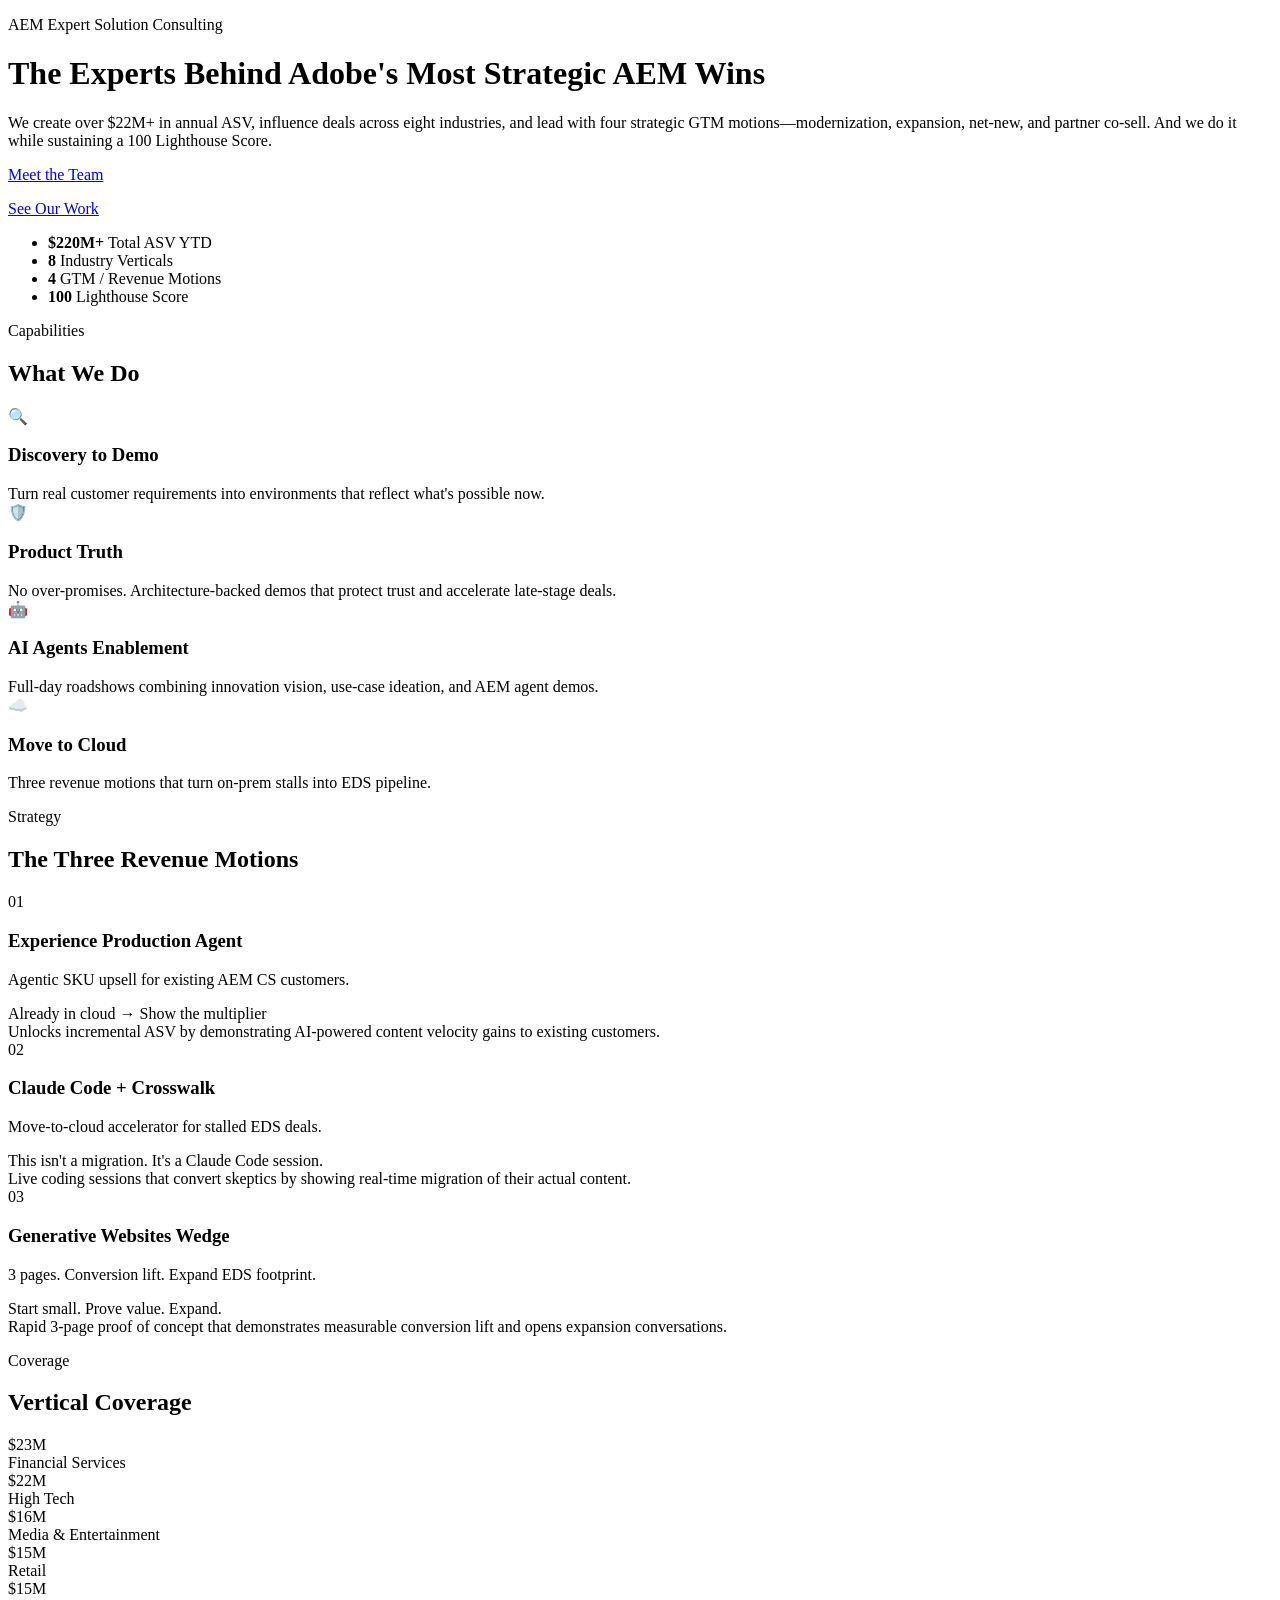
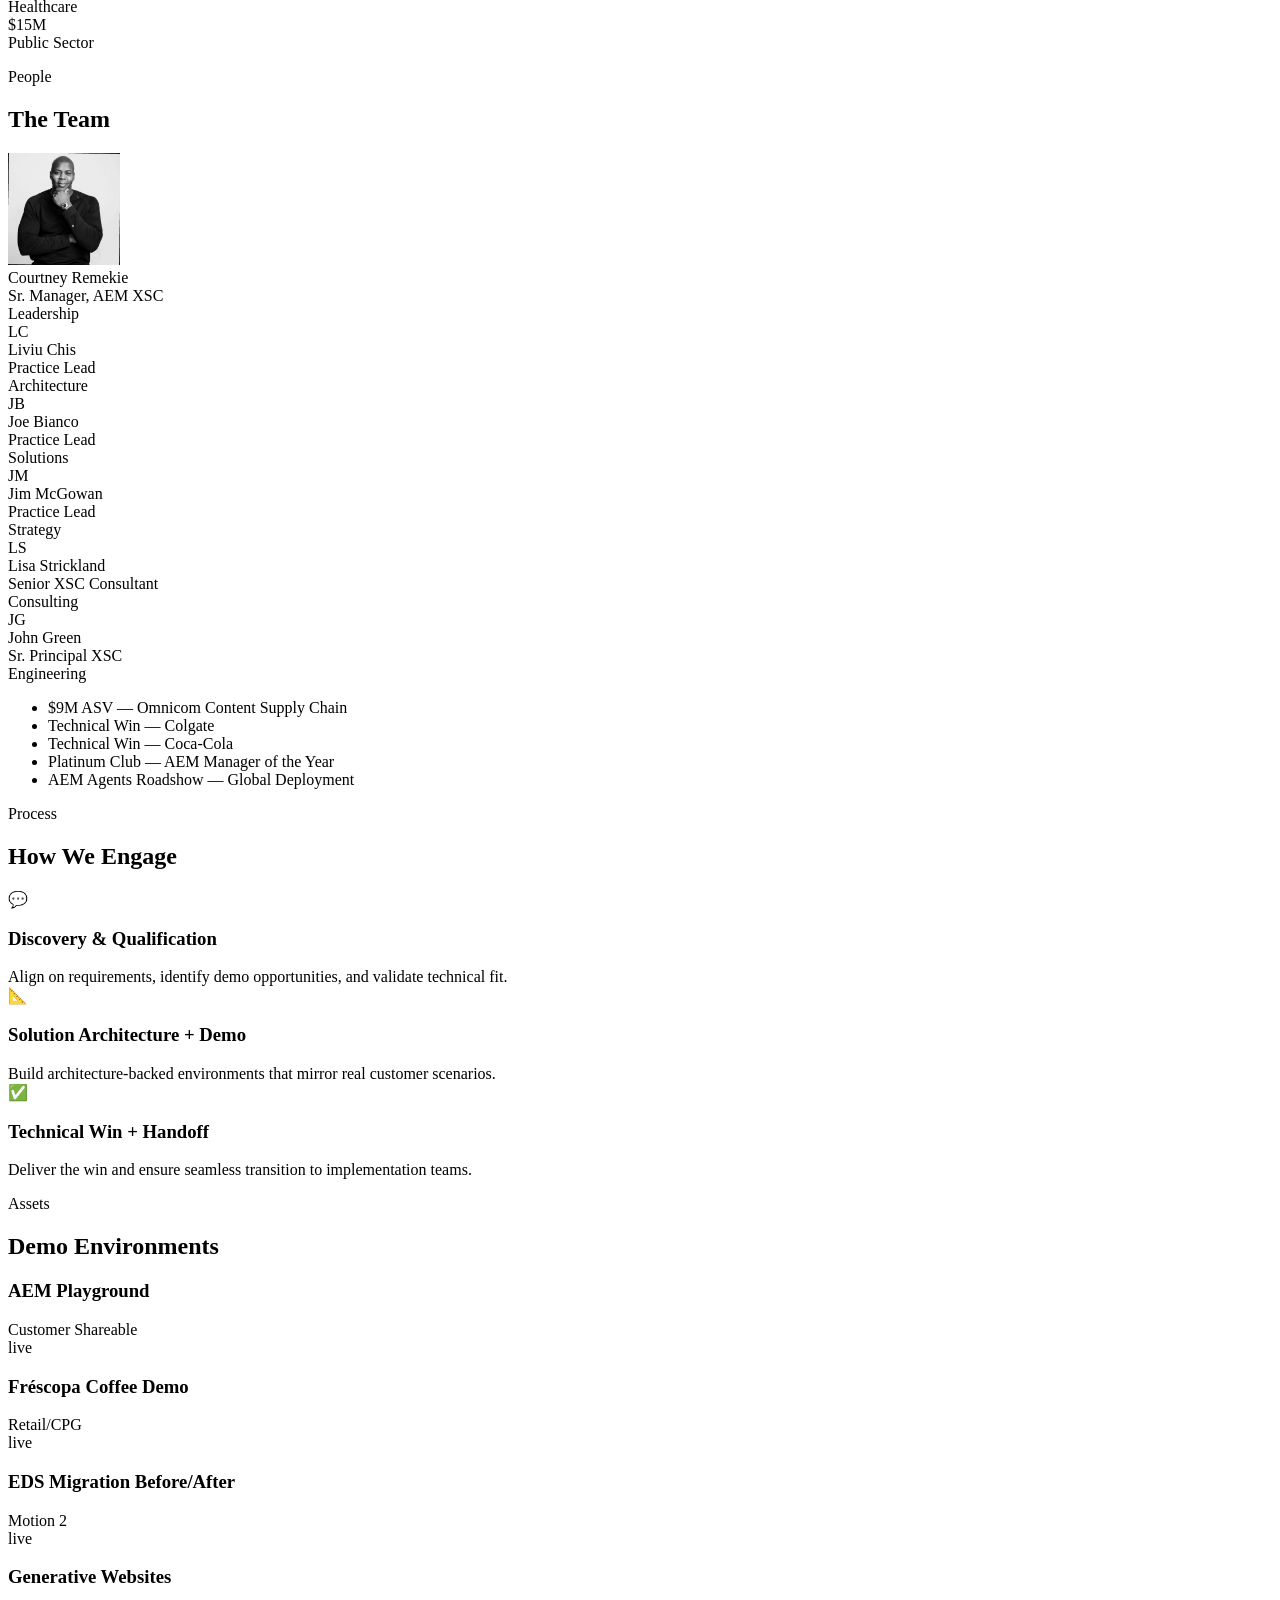
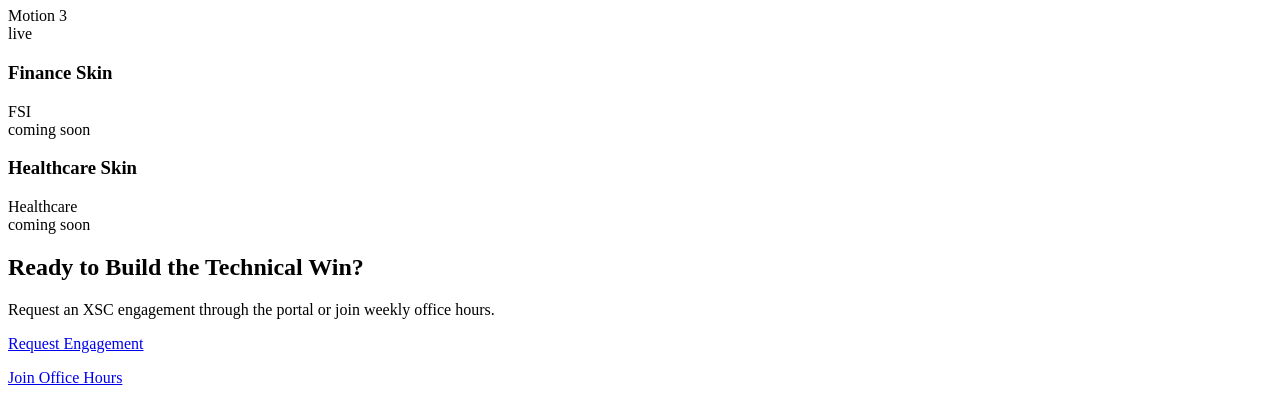
==== content/index.html @ 5da1b1b3 "Add content files and switch to GitHub raw content source - fstab: GitHub raw content source for AEM" ====
<!DOCTYPE html>
<html>
<head>
  <meta charset="utf-8">
  <meta name="viewport" content="width=device-width, initial-scale=1">
  <title>AEM XSC — Adobe Expert Solution Consulting</title>
  <meta name="description" content="Senior technical sellers. Trusted advisors. The team that turns complex enterprise requirements into technical wins.">
  <script nonce="aem" src="/scripts/aem.js" type="module"></script>
  <script nonce="aem" src="/scripts/scripts.js" type="module"></script>
  <link rel="stylesheet" href="/styles/styles.css">
</head>
<body>
  <header></header>
  <main>
    <div>
      <div class="hero">
        <div>
          <div>
            <p>AEM Expert Solution Consulting</p>
            <h1>The Experts Behind Adobe's Most Strategic AEM Wins</h1>
            <p>We create over $22M+ in annual ASV, influence deals across eight industries, and lead with four strategic GTM motions—modernization, expansion, net-new, and partner co-sell. And we do it while sustaining a 100 Lighthouse Score.</p>
            <p><a href="#team">Meet the Team</a></p>
            <p><a href="#work">See Our Work</a></p>
            <ul>
              <li><strong>$220M+</strong> Total ASV YTD</li>
              <li><strong>8</strong> Industry Verticals</li>
              <li><strong>4</strong> GTM / Revenue Motions</li>
              <li><strong>100</strong> Lighthouse Score</li>
            </ul>
          </div>
        </div>
      </div>
    </div>
    <div>
      <p>Capabilities</p>
      <h2 id="work">What We Do</h2>
      <div class="cards">
        <div>
          <div>🔍</div>
          <div><h3>Discovery to Demo</h3></div>
          <div>Turn real customer requirements into environments that reflect what's possible now.</div>
        </div>
        <div>
          <div>🛡️</div>
          <div><h3>Product Truth</h3></div>
          <div>No over-promises. Architecture-backed demos that protect trust and accelerate late-stage deals.</div>
        </div>
        <div>
          <div>🤖</div>
          <div><h3>AI Agents Enablement</h3></div>
          <div>Full-day roadshows combining innovation vision, use-case ideation, and AEM agent demos.</div>
        </div>
        <div>
          <div>☁️</div>
          <div><h3>Move to Cloud</h3></div>
          <div>Three revenue motions that turn on-prem stalls into EDS pipeline.</div>
        </div>
      </div>
    </div>
    <div>
      <p>Strategy</p>
      <h2 id="motions">The Three Revenue Motions</h2>
      <div class="revenue-motions">
        <div>
          <div>01</div>
          <div><h3>Experience Production Agent</h3><p>Agentic SKU upsell for existing AEM CS customers.</p></div>
          <div>Already in cloud → Show the multiplier</div>
          <div>Unlocks incremental ASV by demonstrating AI-powered content velocity gains to existing customers.</div>
        </div>
        <div>
          <div>02</div>
          <div><h3>Claude Code + Crosswalk</h3><p>Move-to-cloud accelerator for stalled EDS deals.</p></div>
          <div>This isn't a migration. It's a Claude Code session.</div>
          <div>Live coding sessions that convert skeptics by showing real-time migration of their actual content.</div>
        </div>
        <div>
          <div>03</div>
          <div><h3>Generative Websites Wedge</h3><p>3 pages. Conversion lift. Expand EDS footprint.</p></div>
          <div>Start small. Prove value. Expand.</div>
          <div>Rapid 3-page proof of concept that demonstrates measurable conversion lift and opens expansion conversations.</div>
        </div>
      </div>
    </div>
    <div>
      <p>Coverage</p>
      <h2 id="verticals">Vertical Coverage</h2>
      <div class="verticals">
        <div><div>$23M</div><div>Financial Services</div></div>
        <div><div>$22M</div><div>High Tech</div></div>
        <div><div>$16M</div><div>Media &amp; Entertainment</div></div>
        <div><div>$15M</div><div>Retail</div></div>
        <div><div>$15M</div><div>Healthcare</div></div>
        <div><div>$15M</div><div>Public Sector</div></div>
      </div>
    </div>
    <div>
      <p>People</p>
      <h2 id="team">The Team</h2>
      <div class="team">
        <div><div><img src="/content/images/courtney-remekie.jpg" alt="Courtney Remekie" width="112" height="112"></div><div>Courtney Remekie</div><div>Sr. Manager, AEM XSC</div><div>Leadership</div></div>
        <div><div>LC</div><div>Liviu Chis</div><div>Practice Lead</div><div>Architecture</div></div>
        <div><div>JB</div><div>Joe Bianco</div><div>Practice Lead</div><div>Solutions</div></div>
        <div><div>JM</div><div>Jim McGowan</div><div>Practice Lead</div><div>Strategy</div></div>
        <div><div>LS</div><div>Lisa Strickland</div><div>Senior XSC Consultant</div><div>Consulting</div></div>
        <div><div>JG</div><div>John Green</div><div>Sr. Principal XSC</div><div>Engineering</div></div>
      </div>
    </div>
    <div>
      <div class="ticker">
        <div><div>
          <ul>
            <li>$9M ASV — Omnicom Content Supply Chain</li>
            <li>Technical Win — Colgate</li>
            <li>Technical Win — Coca-Cola</li>
            <li>Platinum Club — AEM Manager of the Year</li>
            <li>AEM Agents Roadshow — Global Deployment</li>
          </ul>
        </div></div>
      </div>
    </div>
    <div>
      <p>Process</p>
      <h2 id="engage">How We Engage</h2>
      <div class="steps">
        <div><div>💬</div><div><h3>Discovery &amp; Qualification</h3></div><div>Align on requirements, identify demo opportunities, and validate technical fit.</div></div>
        <div><div>📐</div><div><h3>Solution Architecture + Demo</h3></div><div>Build architecture-backed environments that mirror real customer scenarios.</div></div>
        <div><div>✅</div><div><h3>Technical Win + Handoff</h3></div><div>Deliver the win and ensure seamless transition to implementation teams.</div></div>
      </div>
    </div>
    <div>
      <p>Assets</p>
      <h2 id="demos">Demo Environments</h2>
      <div class="demo-cards">
        <div><div><h3>AEM Playground</h3></div><div>Customer Shareable</div><div>live</div></div>
        <div><div><h3>Fréscopa Coffee Demo</h3></div><div>Retail/CPG</div><div>live</div></div>
        <div><div><h3>EDS Migration Before/After</h3></div><div>Motion 2</div><div>live</div></div>
        <div><div><h3>Generative Websites</h3></div><div>Motion 3</div><div>live</div></div>
        <div><div><h3>Finance Skin</h3></div><div>FSI</div><div>coming soon</div></div>
        <div><div><h3>Healthcare Skin</h3></div><div>Healthcare</div><div>coming soon</div></div>
      </div>
    </div>
    <div>
      <div class="cta">
        <div><div>
          <h2>Ready to Build the Technical Win?</h2>
          <p>Request an XSC engagement through the portal or join weekly office hours.</p>
          <p><a href="#">Request Engagement</a></p>
          <p><a href="#">Join Office Hours</a></p>
        </div></div>
      </div>
    </div>
  </main>
  <footer></footer>
</body>
</html>
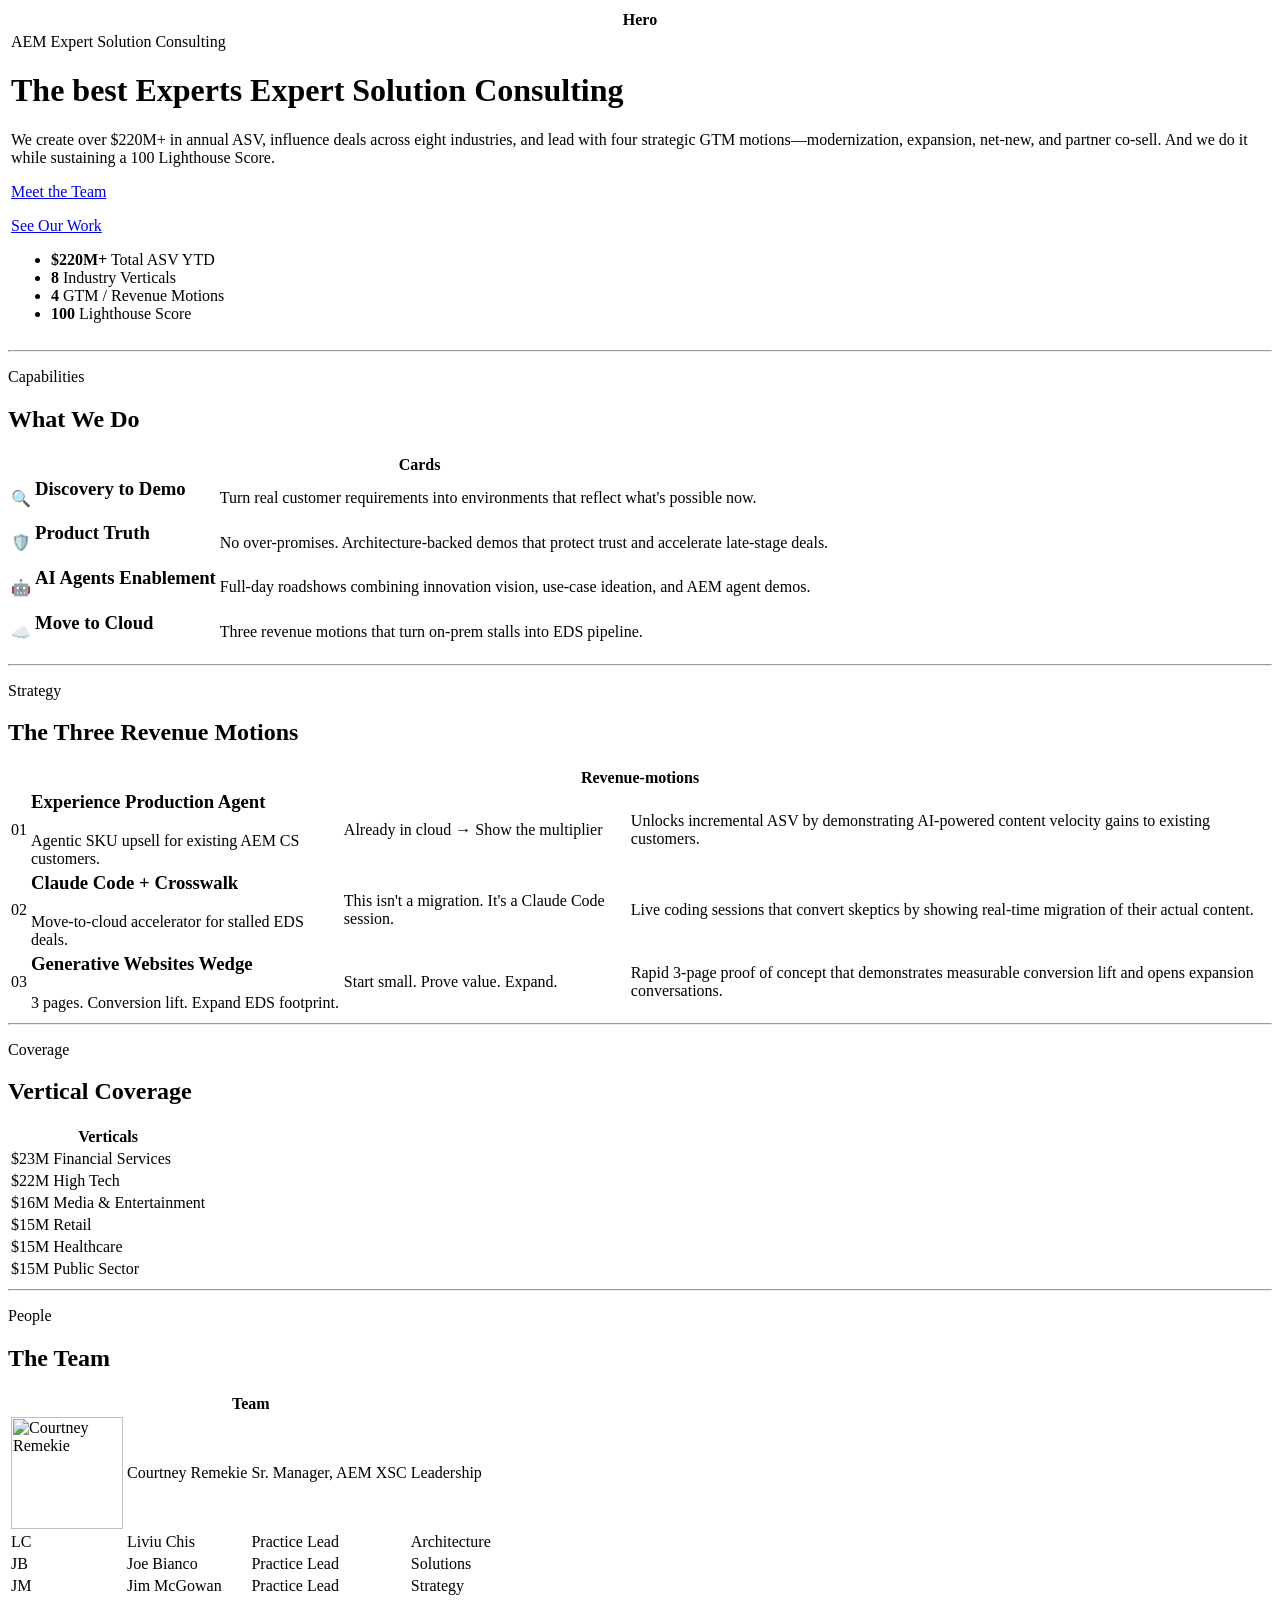
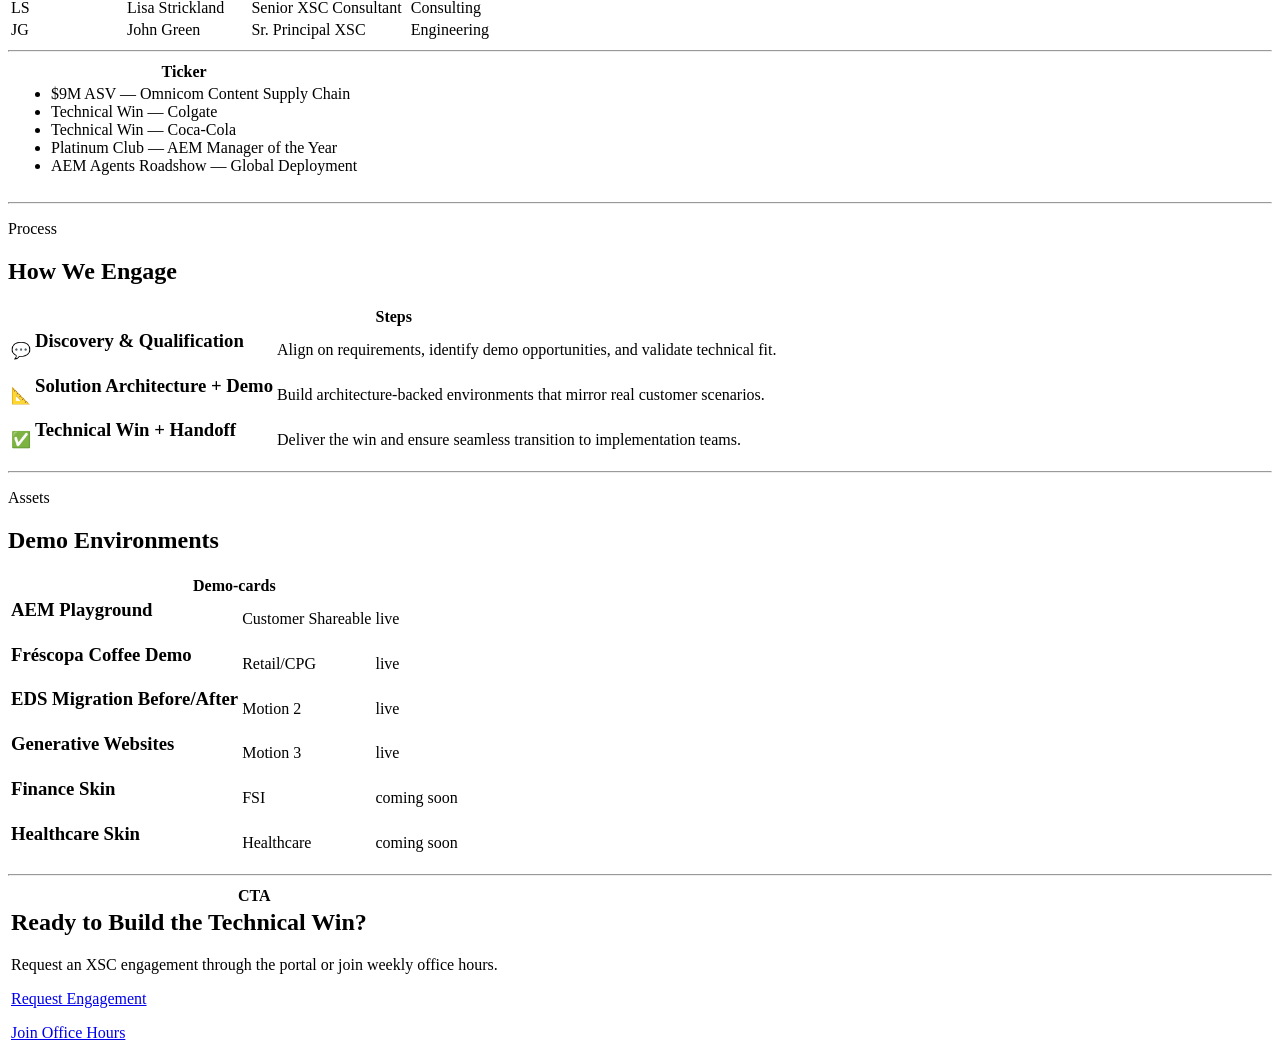
==== commit f02395a0: "Update hero headline to new copy Co-Authored-By: Claude Opus 4.6 <noreply@anthropic.com>" ====
--- a/content/index.html
+++ b/content/index.html
@@ -1,154 +1,110 @@
-<!DOCTYPE html>
 <html>
-<head>
-  <meta charset="utf-8">
-  <meta name="viewport" content="width=device-width, initial-scale=1">
-  <title>AEM XSC — Adobe Expert Solution Consulting</title>
-  <meta name="description" content="Senior technical sellers. Trusted advisors. The team that turns complex enterprise requirements into technical wins.">
-  <script nonce="aem" src="/scripts/aem.js" type="module"></script>
-  <script nonce="aem" src="/scripts/scripts.js" type="module"></script>
-  <link rel="stylesheet" href="/styles/styles.css">
-</head>
 <body>
   <header></header>
   <main>
-    <div>
-      <div class="hero">
-        <div>
-          <div>
-            <p>AEM Expert Solution Consulting</p>
-            <h1>The Experts Behind Adobe's Most Strategic AEM Wins</h1>
-            <p>We create over $22M+ in annual ASV, influence deals across eight industries, and lead with four strategic GTM motions—modernization, expansion, net-new, and partner co-sell. And we do it while sustaining a 100 Lighthouse Score.</p>
-            <p><a href="#team">Meet the Team</a></p>
-            <p><a href="#work">See Our Work</a></p>
-            <ul>
-              <li><strong>$220M+</strong> Total ASV YTD</li>
-              <li><strong>8</strong> Industry Verticals</li>
-              <li><strong>4</strong> GTM / Revenue Motions</li>
-              <li><strong>100</strong> Lighthouse Score</li>
-            </ul>
-          </div>
-        </div>
-      </div>
-    </div>
-    <div>
-      <p>Capabilities</p>
-      <h2 id="work">What We Do</h2>
-      <div class="cards">
-        <div>
-          <div>🔍</div>
-          <div><h3>Discovery to Demo</h3></div>
-          <div>Turn real customer requirements into environments that reflect what's possible now.</div>
-        </div>
-        <div>
-          <div>🛡️</div>
-          <div><h3>Product Truth</h3></div>
-          <div>No over-promises. Architecture-backed demos that protect trust and accelerate late-stage deals.</div>
-        </div>
-        <div>
-          <div>🤖</div>
-          <div><h3>AI Agents Enablement</h3></div>
-          <div>Full-day roadshows combining innovation vision, use-case ideation, and AEM agent demos.</div>
-        </div>
-        <div>
-          <div>☁️</div>
-          <div><h3>Move to Cloud</h3></div>
-          <div>Three revenue motions that turn on-prem stalls into EDS pipeline.</div>
-        </div>
-      </div>
-    </div>
-    <div>
-      <p>Strategy</p>
-      <h2 id="motions">The Three Revenue Motions</h2>
-      <div class="revenue-motions">
-        <div>
-          <div>01</div>
-          <div><h3>Experience Production Agent</h3><p>Agentic SKU upsell for existing AEM CS customers.</p></div>
-          <div>Already in cloud → Show the multiplier</div>
-          <div>Unlocks incremental ASV by demonstrating AI-powered content velocity gains to existing customers.</div>
-        </div>
-        <div>
-          <div>02</div>
-          <div><h3>Claude Code + Crosswalk</h3><p>Move-to-cloud accelerator for stalled EDS deals.</p></div>
-          <div>This isn't a migration. It's a Claude Code session.</div>
-          <div>Live coding sessions that convert skeptics by showing real-time migration of their actual content.</div>
-        </div>
-        <div>
-          <div>03</div>
-          <div><h3>Generative Websites Wedge</h3><p>3 pages. Conversion lift. Expand EDS footprint.</p></div>
-          <div>Start small. Prove value. Expand.</div>
-          <div>Rapid 3-page proof of concept that demonstrates measurable conversion lift and opens expansion conversations.</div>
-        </div>
-      </div>
-    </div>
-    <div>
-      <p>Coverage</p>
-      <h2 id="verticals">Vertical Coverage</h2>
-      <div class="verticals">
-        <div><div>$23M</div><div>Financial Services</div></div>
-        <div><div>$22M</div><div>High Tech</div></div>
-        <div><div>$16M</div><div>Media &amp; Entertainment</div></div>
-        <div><div>$15M</div><div>Retail</div></div>
-        <div><div>$15M</div><div>Healthcare</div></div>
-        <div><div>$15M</div><div>Public Sector</div></div>
-      </div>
-    </div>
-    <div>
-      <p>People</p>
-      <h2 id="team">The Team</h2>
-      <div class="team">
-        <div><div><img src="/content/images/courtney-remekie.jpg" alt="Courtney Remekie" width="112" height="112"></div><div>Courtney Remekie</div><div>Sr. Manager, AEM XSC</div><div>Leadership</div></div>
-        <div><div>LC</div><div>Liviu Chis</div><div>Practice Lead</div><div>Architecture</div></div>
-        <div><div>JB</div><div>Joe Bianco</div><div>Practice Lead</div><div>Solutions</div></div>
-        <div><div>JM</div><div>Jim McGowan</div><div>Practice Lead</div><div>Strategy</div></div>
-        <div><div>LS</div><div>Lisa Strickland</div><div>Senior XSC Consultant</div><div>Consulting</div></div>
-        <div><div>JG</div><div>John Green</div><div>Sr. Principal XSC</div><div>Engineering</div></div>
-      </div>
-    </div>
-    <div>
-      <div class="ticker">
-        <div><div>
-          <ul>
-            <li>$9M ASV — Omnicom Content Supply Chain</li>
-            <li>Technical Win — Colgate</li>
-            <li>Technical Win — Coca-Cola</li>
-            <li>Platinum Club — AEM Manager of the Year</li>
-            <li>AEM Agents Roadshow — Global Deployment</li>
-          </ul>
-        </div></div>
-      </div>
-    </div>
-    <div>
-      <p>Process</p>
-      <h2 id="engage">How We Engage</h2>
-      <div class="steps">
-        <div><div>💬</div><div><h3>Discovery &amp; Qualification</h3></div><div>Align on requirements, identify demo opportunities, and validate technical fit.</div></div>
-        <div><div>📐</div><div><h3>Solution Architecture + Demo</h3></div><div>Build architecture-backed environments that mirror real customer scenarios.</div></div>
-        <div><div>✅</div><div><h3>Technical Win + Handoff</h3></div><div>Deliver the win and ensure seamless transition to implementation teams.</div></div>
-      </div>
-    </div>
-    <div>
-      <p>Assets</p>
-      <h2 id="demos">Demo Environments</h2>
-      <div class="demo-cards">
-        <div><div><h3>AEM Playground</h3></div><div>Customer Shareable</div><div>live</div></div>
-        <div><div><h3>Fréscopa Coffee Demo</h3></div><div>Retail/CPG</div><div>live</div></div>
-        <div><div><h3>EDS Migration Before/After</h3></div><div>Motion 2</div><div>live</div></div>
-        <div><div><h3>Generative Websites</h3></div><div>Motion 3</div><div>live</div></div>
-        <div><div><h3>Finance Skin</h3></div><div>FSI</div><div>coming soon</div></div>
-        <div><div><h3>Healthcare Skin</h3></div><div>Healthcare</div><div>coming soon</div></div>
-      </div>
-    </div>
-    <div>
-      <div class="cta">
-        <div><div>
-          <h2>Ready to Build the Technical Win?</h2>
-          <p>Request an XSC engagement through the portal or join weekly office hours.</p>
-          <p><a href="#">Request Engagement</a></p>
-          <p><a href="#">Join Office Hours</a></p>
-        </div></div>
-      </div>
-    </div>
+    <table>
+      <tr><th>Hero</th></tr>
+      <tr><td>
+        <p>AEM Expert Solution Consulting</p>
+        <h1>The best Experts Expert Solution Consulting</h1>
+        <p>We create over $220M+ in annual ASV, influence deals across eight industries, and lead with four strategic GTM motions—modernization, expansion, net-new, and partner co-sell. And we do it while sustaining a 100 Lighthouse Score.</p>
+        <p><a href="#the-team">Meet the Team</a></p>
+        <p><a href="#what-we-do">See Our Work</a></p>
+        <ul>
+          <li><strong>$220M+</strong> Total ASV YTD</li>
+          <li><strong>8</strong> Industry Verticals</li>
+          <li><strong>4</strong> GTM / Revenue Motions</li>
+          <li><strong>100</strong> Lighthouse Score</li>
+        </ul>
+      </td></tr>
+    </table>
+    <hr>
+    <p>Capabilities</p>
+    <h2>What We Do</h2>
+    <table>
+      <tr><th colspan="3">Cards</th></tr>
+      <tr><td>🔍</td><td><h3>Discovery to Demo</h3></td><td>Turn real customer requirements into environments that reflect what's possible now.</td></tr>
+      <tr><td>🛡️</td><td><h3>Product Truth</h3></td><td>No over-promises. Architecture-backed demos that protect trust and accelerate late-stage deals.</td></tr>
+      <tr><td>🤖</td><td><h3>AI Agents Enablement</h3></td><td>Full-day roadshows combining innovation vision, use-case ideation, and AEM agent demos.</td></tr>
+      <tr><td>☁️</td><td><h3>Move to Cloud</h3></td><td>Three revenue motions that turn on-prem stalls into EDS pipeline.</td></tr>
+    </table>
+    <hr>
+    <p>Strategy</p>
+    <h2>The Three Revenue Motions</h2>
+    <table>
+      <tr><th colspan="4">Revenue-motions</th></tr>
+      <tr><td>01</td><td><h3>Experience Production Agent</h3><p>Agentic SKU upsell for existing AEM CS customers.</p></td><td>Already in cloud → Show the multiplier</td><td>Unlocks incremental ASV by demonstrating AI-powered content velocity gains to existing customers.</td></tr>
+      <tr><td>02</td><td><h3>Claude Code + Crosswalk</h3><p>Move-to-cloud accelerator for stalled EDS deals.</p></td><td>This isn't a migration. It's a Claude Code session.</td><td>Live coding sessions that convert skeptics by showing real-time migration of their actual content.</td></tr>
+      <tr><td>03</td><td><h3>Generative Websites Wedge</h3><p>3 pages. Conversion lift. Expand EDS footprint.</p></td><td>Start small. Prove value. Expand.</td><td>Rapid 3-page proof of concept that demonstrates measurable conversion lift and opens expansion conversations.</td></tr>
+    </table>
+    <hr>
+    <p>Coverage</p>
+    <h2>Vertical Coverage</h2>
+    <table>
+      <tr><th colspan="2">Verticals</th></tr>
+      <tr><td>$23M</td><td>Financial Services</td></tr>
+      <tr><td>$22M</td><td>High Tech</td></tr>
+      <tr><td>$16M</td><td>Media &amp; Entertainment</td></tr>
+      <tr><td>$15M</td><td>Retail</td></tr>
+      <tr><td>$15M</td><td>Healthcare</td></tr>
+      <tr><td>$15M</td><td>Public Sector</td></tr>
+    </table>
+    <hr>
+    <p>People</p>
+    <h2>The Team</h2>
+    <table>
+      <tr><th colspan="4">Team</th></tr>
+      <tr><td><img src="/content/images/courtney-remekie.jpg" alt="Courtney Remekie" width="112" height="112"></td><td>Courtney Remekie</td><td>Sr. Manager, AEM XSC</td><td>Leadership</td></tr>
+      <tr><td>LC</td><td>Liviu Chis</td><td>Practice Lead</td><td>Architecture</td></tr>
+      <tr><td>JB</td><td>Joe Bianco</td><td>Practice Lead</td><td>Solutions</td></tr>
+      <tr><td>JM</td><td>Jim McGowan</td><td>Practice Lead</td><td>Strategy</td></tr>
+      <tr><td>LS</td><td>Lisa Strickland</td><td>Senior XSC Consultant</td><td>Consulting</td></tr>
+      <tr><td>JG</td><td>John Green</td><td>Sr. Principal XSC</td><td>Engineering</td></tr>
+    </table>
+    <hr>
+    <table>
+      <tr><th>Ticker</th></tr>
+      <tr><td>
+        <ul>
+          <li>$9M ASV — Omnicom Content Supply Chain</li>
+          <li>Technical Win — Colgate</li>
+          <li>Technical Win — Coca-Cola</li>
+          <li>Platinum Club — AEM Manager of the Year</li>
+          <li>AEM Agents Roadshow — Global Deployment</li>
+        </ul>
+      </td></tr>
+    </table>
+    <hr>
+    <p>Process</p>
+    <h2>How We Engage</h2>
+    <table>
+      <tr><th colspan="3">Steps</th></tr>
+      <tr><td>💬</td><td><h3>Discovery &amp; Qualification</h3></td><td>Align on requirements, identify demo opportunities, and validate technical fit.</td></tr>
+      <tr><td>📐</td><td><h3>Solution Architecture + Demo</h3></td><td>Build architecture-backed environments that mirror real customer scenarios.</td></tr>
+      <tr><td>✅</td><td><h3>Technical Win + Handoff</h3></td><td>Deliver the win and ensure seamless transition to implementation teams.</td></tr>
+    </table>
+    <hr>
+    <p>Assets</p>
+    <h2>Demo Environments</h2>
+    <table>
+      <tr><th colspan="3">Demo-cards</th></tr>
+      <tr><td><h3>AEM Playground</h3></td><td>Customer Shareable</td><td>live</td></tr>
+      <tr><td><h3>Fréscopa Coffee Demo</h3></td><td>Retail/CPG</td><td>live</td></tr>
+      <tr><td><h3>EDS Migration Before/After</h3></td><td>Motion 2</td><td>live</td></tr>
+      <tr><td><h3>Generative Websites</h3></td><td>Motion 3</td><td>live</td></tr>
+      <tr><td><h3>Finance Skin</h3></td><td>FSI</td><td>coming soon</td></tr>
+      <tr><td><h3>Healthcare Skin</h3></td><td>Healthcare</td><td>coming soon</td></tr>
+    </table>
+    <hr>
+    <table>
+      <tr><th>CTA</th></tr>
+      <tr><td>
+        <h2>Ready to Build the Technical Win?</h2>
+        <p>Request an XSC engagement through the portal or join weekly office hours.</p>
+        <p><a href="#">Request Engagement</a></p>
+        <p><a href="#">Join Office Hours</a></p>
+      </td></tr>
+    </table>
   </main>
   <footer></footer>
 </body>
